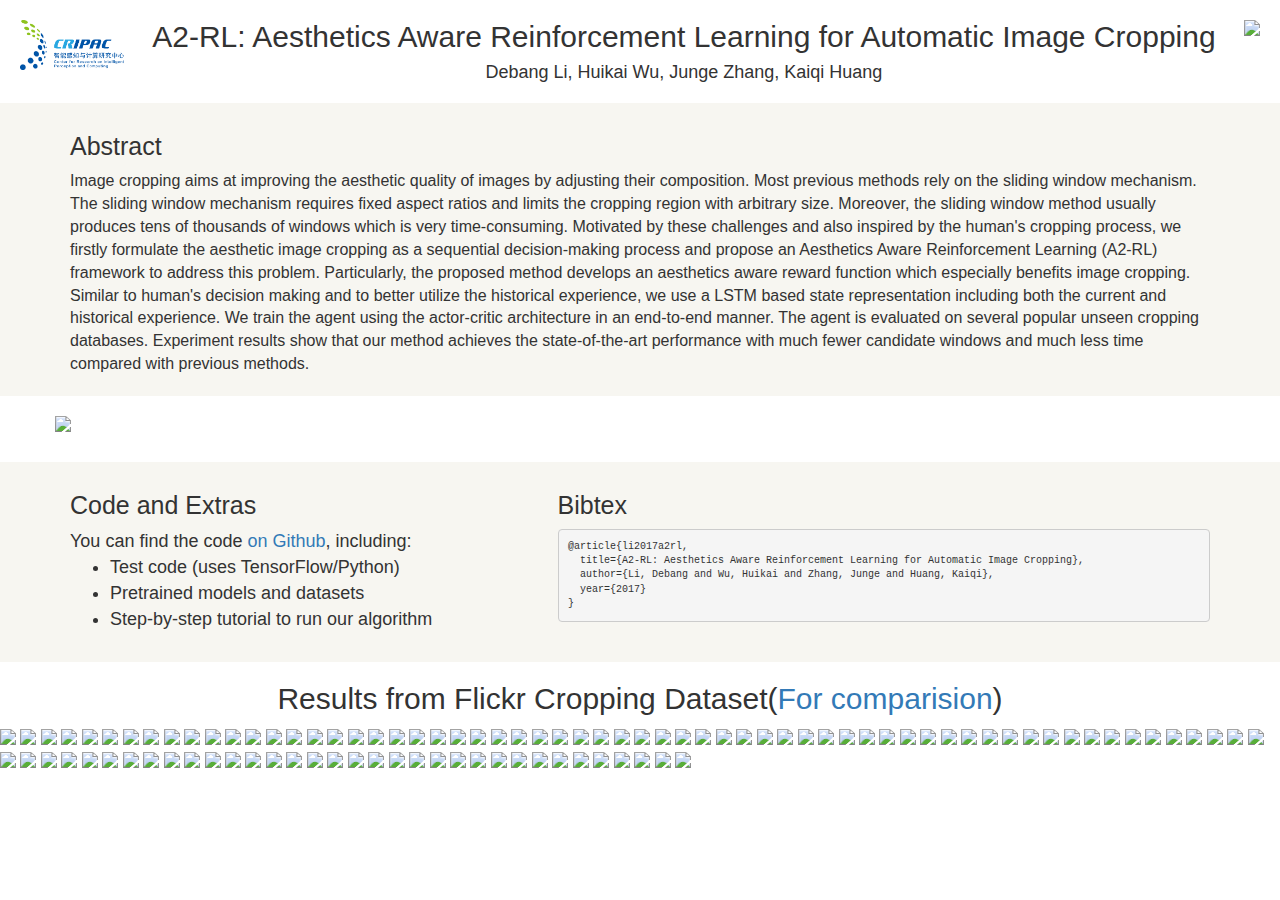
==== index.html @ 681209a6 "init" ====
<!DOCTYPE html>
<html lang="en"><head><meta http-equiv="Content-Type" content="text/html; charset=UTF-8">
  <meta charset="utf-8">
    <meta http-equiv="X-UA-Compatible" content="IE=edge">
    <meta name="viewport" content="width=device-width, initial-scale=1">
  <title>A2-RL: Aesthetics Aware Reinforcement Learning for Automatic Image Cropping</title>

  <!-- bootstrap -->
  <link rel="stylesheet" href="css/bootstrap.css">
  <link rel="stylesheet" href="css/center.css">
  <link rel="stylesheet" href="css/collage.css">
  <link rel="stylesheet" href="css/bootstrap.min.css">
  <link rel="stylesheet" href="css/bootstrap-theme.min.css">
  <link rel="stylesheet" href="css/style.css">
</head>

<body onload="page_loaded">

<div id="header">
  <a href="http://cripac.ia.ac.cn/en/EN/volumn/home.shtml">
    <img src="images/CRIPAC.png" style="height:50px; float: left; margin-left: 20px;">
  </a>
  <a href="http://www.nlpr.ia.ac.cn/nlpren/EN/volumn/home.shtml">
    <img src="images/nlpr.png" style="height:50px; float: right; margin-right: 20px;">
  </a>
  <h1>A2-RL: Aesthetics Aware Reinforcement Learning for Automatic Image Cropping</h1>
  <h4>Debang Li, Huikai Wu, Junge Zhang, Kaiqi Huang<h4>
  <div style="clear:both;"></div>
</div>
<div class="sechighlight">
<div class="container sec">
  <h2>Abstract</h2>
    Image cropping aims at improving the aesthetic quality of images by adjusting their composition. Most previous methods rely on the sliding window mechanism. The sliding window mechanism requires fixed aspect ratios and limits the cropping region with arbitrary size. Moreover, the sliding window method usually produces tens of thousands of windows which is very time-consuming. Motivated by these challenges and also inspired by the human's cropping process, we firstly formulate the aesthetic image cropping as a sequential decision-making process and propose an Aesthetics Aware Reinforcement Learning (A2-RL) framework to address this problem. Particularly, the proposed method develops an aesthetics aware reward function which especially benefits image cropping. Similar to human's decision making and to better utilize the historical experience, we use a LSTM based state representation including both the current and historical experience. We train the agent using the actor-critic architecture in an end-to-end manner. The agent is evaluated on several popular unseen cropping databases. Experiment results show that our method achieves the state-of-the-art performance with much fewer candidate windows and much less time compared with previous methods.
  <div id="coursedesc">
  </div>
</div>
</div>

<div class="container sec">

<div class='row'>
    <a href="GP-GAN.pdf">
      <img src='images/paper.jpg' class='img-responsive center-block'>
    </a>
</div>
<!-- <div class='row text-center' style='color:#900'>
  Submitted to ICCV 2017
</div> -->

</div>

<div class="sechighlight">
<div class="container sec" style="font-size:18px">
  <div class="row">

    <div class="col-md-5">
      <h2>Code and Extras</h2>
      You can find the code <a href="https://github.com/wuhuikai/TF-A2RL">on Github</a>,
      including:
      <ul>
        <li>Test code (uses TensorFlow/Python)</li>
        <li>Pretrained models and datasets</li>
        <li>Step-by-step tutorial to run our algorithm</li>
      </ul>
    </div>
    <div class="col-md-7">
      <h2>Bibtex</h2>
<pre style="font-size:10px;">@article{li2017a2rl,
  title={A2-RL: Aesthetics Aware Reinforcement Learning for Automatic Image Cropping},
  author={Li, Debang and Wu, Huikai and Zhang, Junge and Huang, Kaiqi},
  year={2017}
}
</pre>
    </div>

  </div>
</div>
</div>


<div class="centered">
  <h1>Results from Flickr Cropping Dataset(<a href="comparision.html">For comparision</a>)</h1>
</div>

<section id="photos">

<img src="Flickr/after/10598232615_dd407dff97_c.jpg">


<img src="Flickr/after/10765458356_7bbbb4e1d2_c.jpg">


<img src="Flickr/after/11978346203_8c63a8f34e_c.jpg">


<img src="Flickr/after/12276579123_b6de16ca02_c.jpg">


<img src="Flickr/after/13071839595_dc5977e585_c.jpg">


<img src="Flickr/after/1347575495_a15a137508_o.jpg">


<img src="Flickr/after/14139164702_12ffb8c993_c.jpg">


<img src="Flickr/after/14309649611_42eb6eac80_c.jpg">


<img src="Flickr/after/14373990807_4ba6cfa7c2_c.jpg">


<img src="Flickr/after/14608268091_8b8a47d35e_c.jpg">


<img src="Flickr/after/14972066772_e4c22056b4_c.jpg">


<img src="Flickr/after/15008159818_883cae6852_c.jpg">


<img src="Flickr/after/15137530922_b9462b9cd9_c.jpg">


<img src="Flickr/after/15161716774_41b50e0d73_c.jpg">


<img src="Flickr/after/1516190930_c7fc4cb39c_b.jpg">


<img src="Flickr/after/15173889880_15279495d4_c.jpg">


<img src="Flickr/after/15364035210_4b35691e73_c.jpg">


<img src="Flickr/after/15387321983_4db4ebc38c_c.jpg">


<img src="Flickr/after/15604716778_e20489efb5_c.jpg">


<img src="Flickr/after/15747766454_c44ac18783_c.jpg">


<img src="Flickr/after/16289018812_bcab1dfff6_c.jpg">


<img src="Flickr/after/16569865263_37a149b163_c.jpg">


<img src="Flickr/after/17566672810_d645ef4018_c.jpg">


<img src="Flickr/after/1849556624_fe7ccb917b_b.jpg">


<img src="Flickr/after/19021734563_a4391bebd0_c.jpg">


<img src="Flickr/after/19784931422_5eed1ca091_c.jpg">


<img src="Flickr/after/20033485558_868b8515db_c.jpg">


<img src="Flickr/after/2031554795_7651951aa9_b.jpg">


<img src="Flickr/after/21887809382_3724afa2d2_c.jpg">


<img src="Flickr/after/22093736505_10d5efac6e_c.jpg">


<img src="Flickr/after/22369223203_6aee81471b_c.jpg">


<img src="Flickr/after/2250029763_59f61096d8_o.jpg">


<img src="Flickr/after/22531710197_6eb71ef7b3_c.jpg">


<img src="Flickr/after/22648075619_87d39c4405_c.jpg">


<img src="Flickr/after/2271644237_8777931787_b.jpg">


<img src="Flickr/after/22883293679_2197e01f0e_c.jpg">


<img src="Flickr/after/22889017612_773f95ff05_c.jpg">


<img src="Flickr/after/23131646942_2460fd031a_c.jpg">


<img src="Flickr/after/23325240806_98d1b79be1_c.jpg">


<img src="Flickr/after/2366903269_503dab4814_b.jpg">


<img src="Flickr/after/2667951742_9d339d07e1_o.jpg">


<img src="Flickr/after/2747380017_8fb3d0a7ff_o.jpg">


<img src="Flickr/after/2756522575_4f1fda2bc9_b.jpg">


<img src="Flickr/after/2805897111_fb6ef61983_b.jpg">


<img src="Flickr/after/2894528580_23758072c3_b.jpg">


<img src="Flickr/after/2903041478_9ca96942e9_b.jpg">


<img src="Flickr/after/3065677022_2c2f511c9b_b.jpg">


<img src="Flickr/after/3076693941_114ec51d8b_o.jpg">


<img src="Flickr/after/317480749_328fee973d_b.jpg">


<img src="Flickr/after/3215982805_aa553c9310_b.jpg">


<img src="Flickr/after/3294446343_070405d6ff_b.jpg">


<img src="Flickr/after/3370400296_1f9899c300_b.jpg">


<img src="Flickr/after/3600949753_ff0d884177_o.jpg">


<img src="Flickr/after/3602624992_491158ee96_b.jpg">


<img src="Flickr/after/3776584858_91ae007539_b.jpg">


<img src="Flickr/after/3846608461_14638b661b_b.jpg">


<img src="Flickr/after/386528941_d65beee352_o.jpg">


<img src="Flickr/after/3870703092_b4ee81577c_b.jpg">


<img src="Flickr/after/3904086268_ff29c9b39b_o.jpg">


<img src="Flickr/after/4145405326_82b18b2693_b.jpg">


<img src="Flickr/after/4192603791_ef6a86762b_b.jpg">


<img src="Flickr/after/4402619069_805599b4f8_b.jpg">


<img src="Flickr/after/4526889617_7424b610ea_b.jpg">


<img src="Flickr/after/4666417792_b87cb9affe_b.jpg">


<img src="Flickr/after/4670893327_a2e431be6f_b.jpg">


<img src="Flickr/after/4806911870_5c1a0e1aae_b.jpg">


<img src="Flickr/after/4810815511_c6a6c14033_b.jpg">


<img src="Flickr/after/4845209890_2e634f876a_b.jpg">


<img src="Flickr/after/4932170466_2e3979be27_b.jpg">


<img src="Flickr/after/5161697636_ab32f1dfcb_b.jpg">


<img src="Flickr/after/520996315_62069e5bbe_b.jpg">


<img src="Flickr/after/5235153707_b01718c197_b.jpg">


<img src="Flickr/after/5465125897_db85858f42_b.jpg">


<img src="Flickr/after/5517181929_820eaa7b76_b.jpg">


<img src="Flickr/after/5587064356_3b9bb134e7_b.jpg">


<img src="Flickr/after/5926737743_f6e0bcf3f5_b.jpg">


<img src="Flickr/after/5987290194_d3dd371fc9_b.jpg">


<img src="Flickr/after/6006260787_0336e721db_b.jpg">


<img src="Flickr/after/6356033521_b93c3cf5d6_b.jpg">


<img src="Flickr/after/6601866919_c70c634836_b.jpg">


<img src="Flickr/after/7072914403_4063901b51_c.jpg">


<img src="Flickr/after/7128129839_654ce448c6_c.jpg">


<img src="Flickr/after/74089747_a49efd02c4_b.jpg">


<img src="Flickr/after/7609786270_51981aa5f5_c.jpg">


<img src="Flickr/after/7783121058_fdb9f2ea33_c.jpg">


<img src="Flickr/after/8096365964_33484939e8_c.jpg">


<img src="Flickr/after/8262039475_16e7b0e393_c.jpg">


<img src="Flickr/after/8381496243_d3787fcb99_c.jpg">


<img src="Flickr/after/8545650602_341f4dcb3f_c.jpg">


<img src="Flickr/after/8605044054_51faca459d_c.jpg">


<img src="Flickr/after/8728498204_0c7fa0f7e3_c.jpg">


<img src="Flickr/after/8747633714_bea8dd1f01_c.jpg">


<img src="Flickr/after/9036218399_47c0509c78_c.jpg">


<img src="Flickr/after/9379145287_b25dbbc451_c.jpg">


<img src="Flickr/after/9586520865_c6f685ec4d_c.jpg">


<img src="Flickr/after/9610827736_bd4891c1d0_c.jpg">

</section>

</body></html>
---- css/style.css ----
body {
  font-family: 'Roboto', sans-serif;
  font-weight: 300;
  padding: 0;
  margin: 0;
  font-size: 16px;
}
#header {
  margin-top: 20px;
  margin-bottom: 20px;
}
#teaser {
  height: 410px;
  padding-top: 20px;
  padding-bottom: 20px;
  padding-left: 3px;
  padding-right: 3px;
  background-color: #8C1515;
  position: relative;
  overflow: hidden;
  color: white;
  font-size: 16px;
  text-align: center;
}
h1 {
  font-size: 30px;
  font-weight: 300;
  text-align: center;
}
h2 {
  font-size: 25px;
  font-weight: 300;
}
h4 {
  text-align: center;
}
.lhead {
  font-weight: normal;
  margin-top: 5px;
}
.litem {
  margin-top: 5px;
}
#footer {
  height: 250px;
  padding-top: 50px;
  text-align: center;
  position: relative;
}
.instructorphoto img {
  width: 100px;
  border-radius: 100px;
  margin-bottom: 10px;
  margin-top: 20px;
}
.instructor {
  display: inline-block;
  width: 130px;
  text-align: center;
  margin-right: 20px;
}
.sec {
  margin-bottom: 10px;
  padding-top: 10px;
  padding-bottom: 20px;
}
.tt {
  color: #060;
  display: inline-block;
}

#inputlayer {
  width: 65px;
}
.layer {
  width: 35px;
  display: inline-block;
  vertical-align: middle;
  margin-left: 10px;
  margin-bottom: 5px;
}
.actmap {
  display: block;
  border: 2px solid #FFF;
}
#convnetvis {
  text-align: center;
}
#probsdiv {
  
}
.pp {
  color: white;
  text-align: left;
  padding: 5px;
  height: 32px;
  margin: 2px;
  background-color: rgb(85,187,85);
  overflow: visible !important;
}

#convask {
  position: absolute;
  top: 360px;
  right: 16px;
  color: white;
  font-size: 25px;
  cursor: pointer;
}

#explain {
  display: none;
  background-color: #FF9;
  border-radius: 10px;
  margin: 10px;
  padding: 10px;
}
.qq {
  color: #060;
}
.qa {
  font-style: italic;
}
.qqa {
  margin-bottom: 20px;
}
.spanh {
  font-weight: normal;
}
.sechighlight {
  background-color: #f7f6f1;
}
#coursedesc {
  text-align: justify;
}
#footermsg {
  color: #333;
  margin: 20px;
}
#classicons {
  position: absolute;
  bottom: 20px;
  right: 20px;
}
.wimg {
  max-width: 100%;
}
.demoimg {
  max-width: 100%;
  margin: 0 auto;
  border-radius: 4px;
  margin-top: 20px;
  margin-bottom: 5px;
}
.rnndemo {
  font-size: 18px;
  text-align: center;
}
.demoimg2 {
  max-width: 100%;
  margin: 0 auto;
}
.demodiv2 {
  background-color: white;
  height: 380px;
  padding: 5px;
  border-radius: 4px;
}
.instructorphoto img {
  width: 120px;
  border-radius: 120px;
  margin-bottom: 10px;
}
.instructor {
  display: inline-block;
  width: 120px;
  text-align: center;
  margin-right: 20px;
}
#gallery {
}
.egimg {
  display: inline-block;
  vertical-align: top;
}
.egimg img {
  max-width: 370px;
}
.hh {
  color: #090;
}
.smallimg {
  width: 256px;
  display: inline-block;
  text-align: center;
}
.spacer {
  margin:0;
  padding:0;
  height:5px;
}
.nopadding {
   padding: 0 !important;
   margin: 0 !important;
}
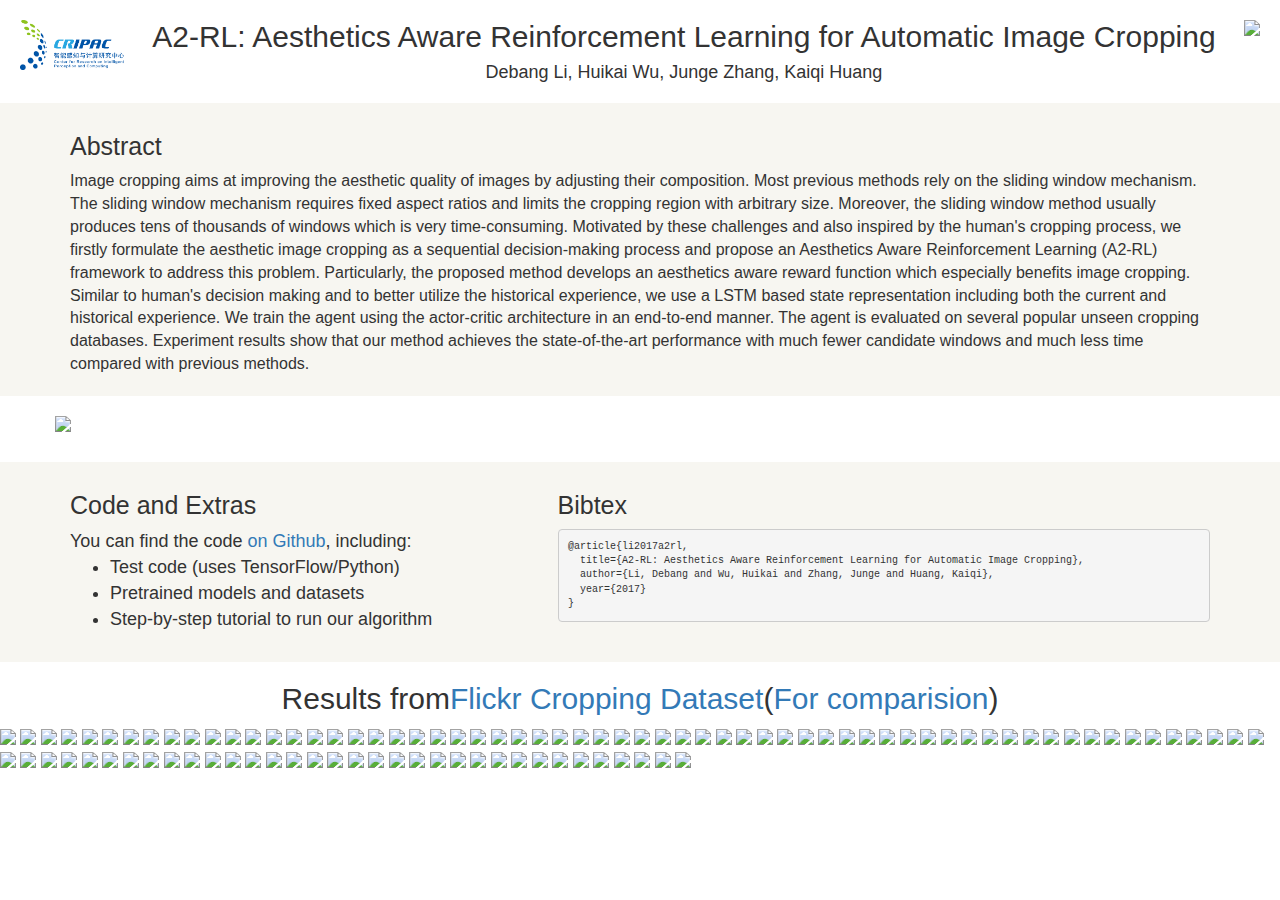
==== commit 2ebea61f: "url" ====
--- a/index.html
+++ b/index.html
@@ -80,7 +80,7 @@
 
 
 <div class="centered">
-  <h1>Results from Flickr Cropping Dataset(<a href="comparision.html">For comparision</a>)</h1>
+  <h1>Results from<a href="https://github.com/yiling-chen/flickr-cropping-dataset">Flickr Cropping Dataset</a>(<a href="comparision.html">For comparision</a>)</h1>
 </div>
 
 <section id="photos">
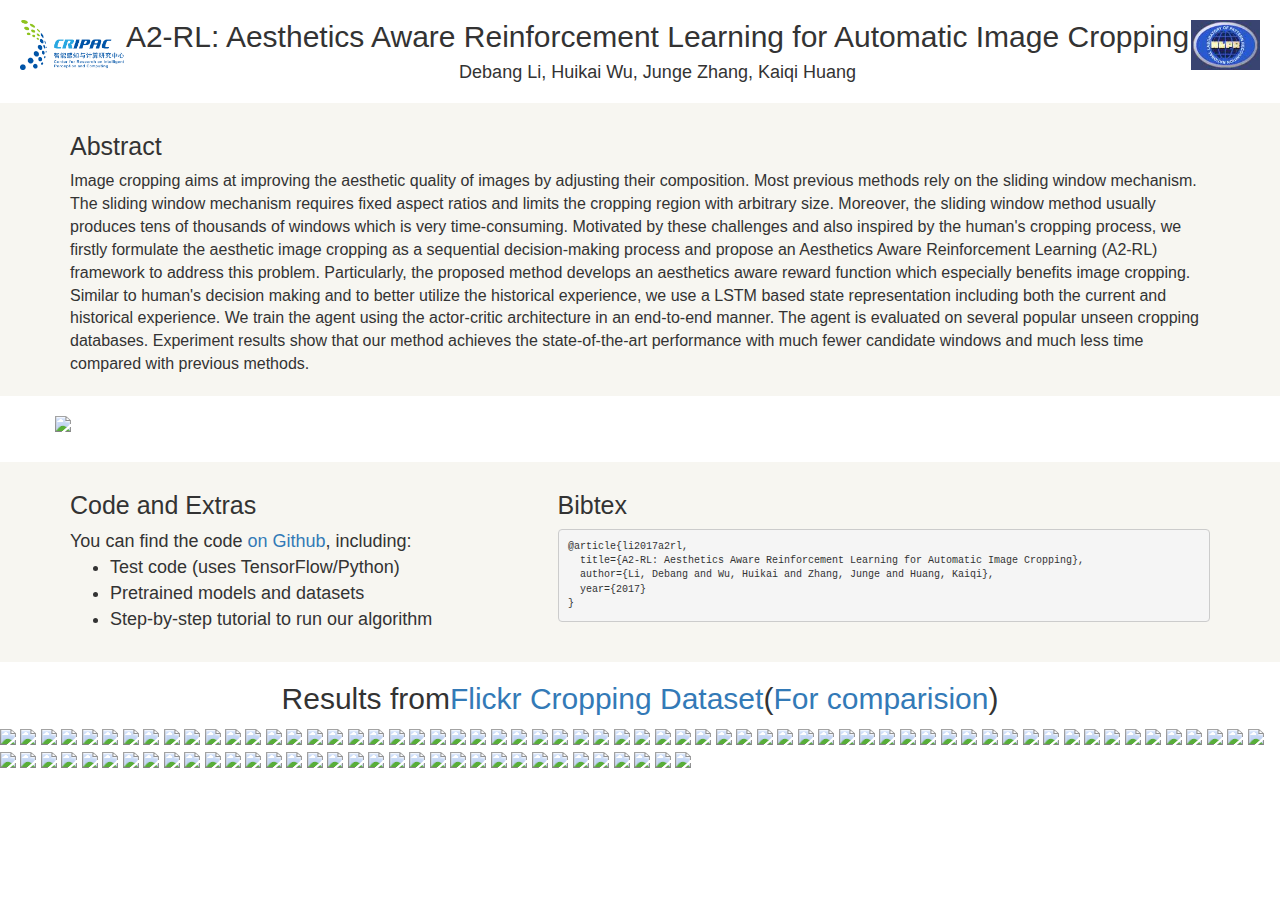
==== commit faeb70b3: "init" ====
--- a/index.html
+++ b/index.html
@@ -22,7 +22,7 @@
     <img src="images/CRIPAC.png" style="height:50px; float: left; margin-left: 20px;">
   </a>
   <a href="http://www.nlpr.ia.ac.cn/nlpren/EN/volumn/home.shtml">
-    <img src="images/nlpr.png" style="height:50px; float: right; margin-right: 20px;">
+    <img src="images/nlpr.jpg" style="height:50px; float: right; margin-right: 20px;">
   </a>
   <h1>A2-RL: Aesthetics Aware Reinforcement Learning for Automatic Image Cropping</h1>
   <h4>Debang Li, Huikai Wu, Junge Zhang, Kaiqi Huang<h4>
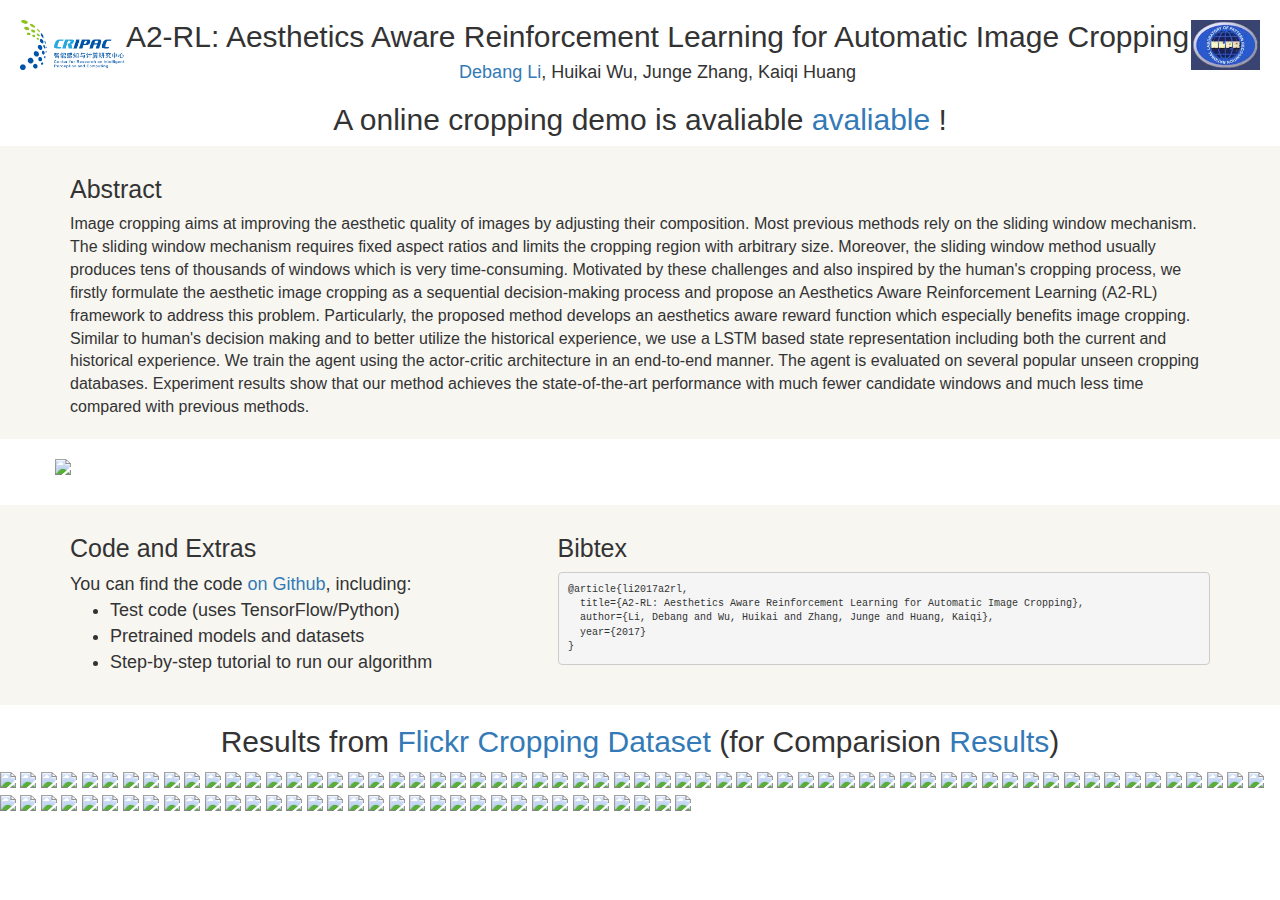
==== commit 31bee1ab: "update demo" ====
--- a/index.html
+++ b/index.html
@@ -25,8 +25,11 @@
     <img src="images/nlpr.jpg" style="height:50px; float: right; margin-right: 20px;">
   </a>
   <h1>A2-RL: Aesthetics Aware Reinforcement Learning for Automatic Image Cropping</h1>
-  <h4>Debang Li, Huikai Wu, Junge Zhang, Kaiqi Huang<h4>
+  <h4><a href="https://debangli.github.io">Debang Li</a>, Huikai Wu, Junge Zhang, Kaiqi Huang<h4>
   <div style="clear:both;"></div>
+</div>
+<div class="centered">
+  <h1>A online cropping demo is avaliable <a href="https://wuhuikai.github.io/TF-A2RL/">avaliable</a> !</h1>
 </div>
 <div class="sechighlight">
 <div class="container sec">
@@ -80,7 +83,7 @@
 
 
 <div class="centered">
-  <h1>Results from<a href="https://github.com/yiling-chen/flickr-cropping-dataset">Flickr Cropping Dataset</a>(<a href="comparision.html">For comparision</a>)</h1>
+  <h1>Results from <a href="https://github.com/yiling-chen/flickr-cropping-dataset">Flickr Cropping Dataset</a> (for Comparision <a href="comparision.html">Results</a>)</h1>
 </div>
 
 <section id="photos">
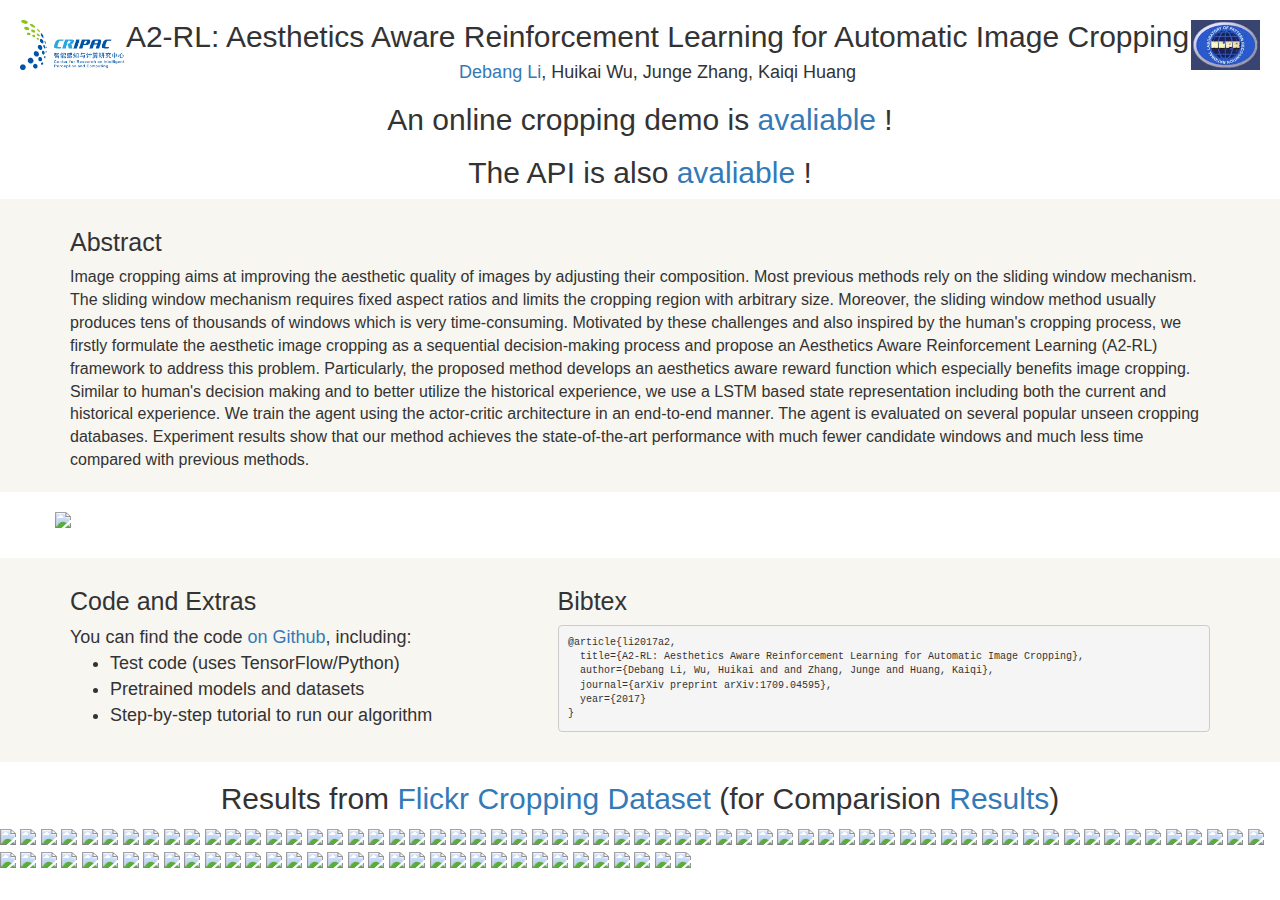
==== commit 11410bbc: "update" ====
--- a/index.html
+++ b/index.html
@@ -29,7 +29,8 @@
   <div style="clear:both;"></div>
 </div>
 <div class="centered">
-  <h1>A online cropping demo is avaliable <a href="https://wuhuikai.github.io/TF-A2RL/">avaliable</a> !</h1>
+  <h1>An online cropping demo is <a href="https://wuhuikai.github.io/TF-A2RL/">avaliable</a> !</h1>
+  <h1>The API is also <a href="https://algorithmia.com/algorithms/wuhuikai/A2RL">avaliable</a> !</h1>
 </div>
 <div class="sechighlight">
 <div class="container sec">
@@ -69,9 +70,10 @@
     </div>
     <div class="col-md-7">
       <h2>Bibtex</h2>
-<pre style="font-size:10px;">@article{li2017a2rl,
+<pre style="font-size:10px;">@article{li2017a2,
   title={A2-RL: Aesthetics Aware Reinforcement Learning for Automatic Image Cropping},
-  author={Li, Debang and Wu, Huikai and Zhang, Junge and Huang, Kaiqi},
+  author={Debang Li, Wu, Huikai and and Zhang, Junge and Huang, Kaiqi},
+  journal={arXiv preprint arXiv:1709.04595},
   year={2017}
 }
 </pre>
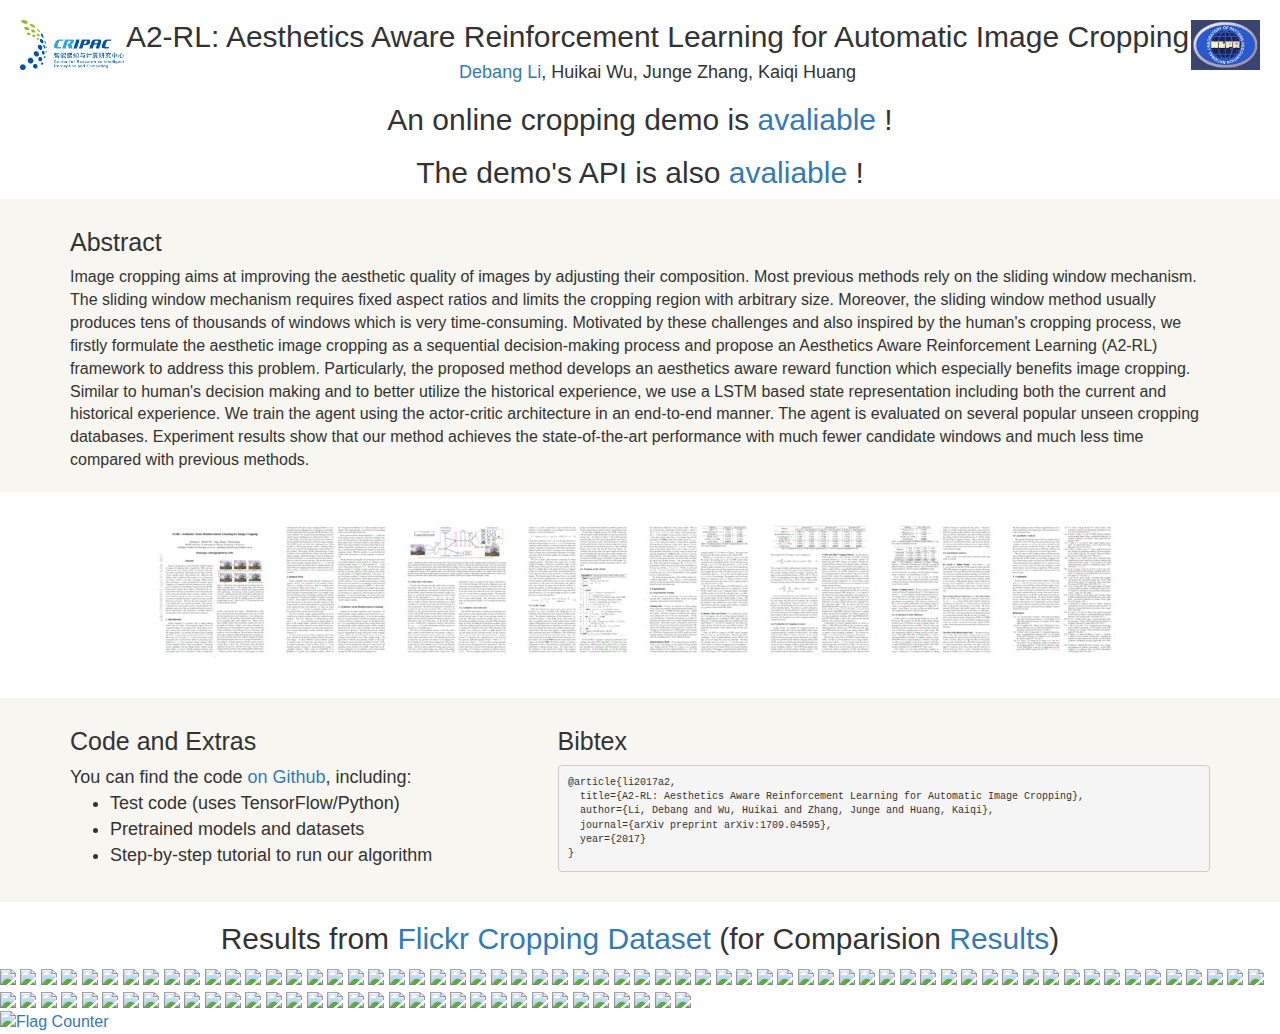
==== commit ef978df2: "update" ====
--- a/index.html
+++ b/index.html
@@ -25,12 +25,12 @@
     <img src="images/nlpr.jpg" style="height:50px; float: right; margin-right: 20px;">
   </a>
   <h1>A2-RL: Aesthetics Aware Reinforcement Learning for Automatic Image Cropping</h1>
-  <h4><a href="https://debangli.github.io">Debang Li</a>, Huikai Wu, Junge Zhang, Kaiqi Huang<h4>
+  <h4><a href="https://debangli.github.io/research/">Debang Li</a>, Huikai Wu, Junge Zhang, Kaiqi Huang<h4>
   <div style="clear:both;"></div>
 </div>
 <div class="centered">
   <h1>An online cropping demo is <a href="https://wuhuikai.github.io/TF-A2RL/">avaliable</a> !</h1>
-  <h1>The API is also <a href="https://algorithmia.com/algorithms/wuhuikai/A2RL">avaliable</a> !</h1>
+  <h1>The demo's API is also <a href="https://algorithmia.com/algorithms/wuhuikai/A2RL">avaliable</a> !</h1>
 </div>
 <div class="sechighlight">
 <div class="container sec">
@@ -44,8 +44,8 @@
 <div class="container sec">
 
 <div class='row'>
-    <a href="GP-GAN.pdf">
-      <img src='images/paper.jpg' class='img-responsive center-block'>
+    <a href="https://arxiv.org/abs/1709.04595">
+      <img src='images/1709.04595v2.pdf.jpg' class='img-responsive center-block'>
     </a>
 </div>
 <!-- <div class='row text-center' style='color:#900'>
@@ -72,7 +72,7 @@
       <h2>Bibtex</h2>
 <pre style="font-size:10px;">@article{li2017a2,
   title={A2-RL: Aesthetics Aware Reinforcement Learning for Automatic Image Cropping},
-  author={Debang Li, Wu, Huikai and and Zhang, Junge and Huang, Kaiqi},
+  author={Li, Debang and Wu, Huikai and Zhang, Junge and Huang, Kaiqi},
   journal={arXiv preprint arXiv:1709.04595},
   year={2017}
 }
@@ -379,4 +379,5 @@
 
 </section>
 
+<a href="https://info.flagcounter.com/6Xti"><img src="https://s11.flagcounter.com/count2/6Xti/bg_FFFFFF/txt_000000/border_CCCCCC/columns_2/maxflags_10/viewers_0/labels_0/pageviews_0/flags_0/percent_0/" alt="Flag Counter" border="0"></a>
 </body></html>
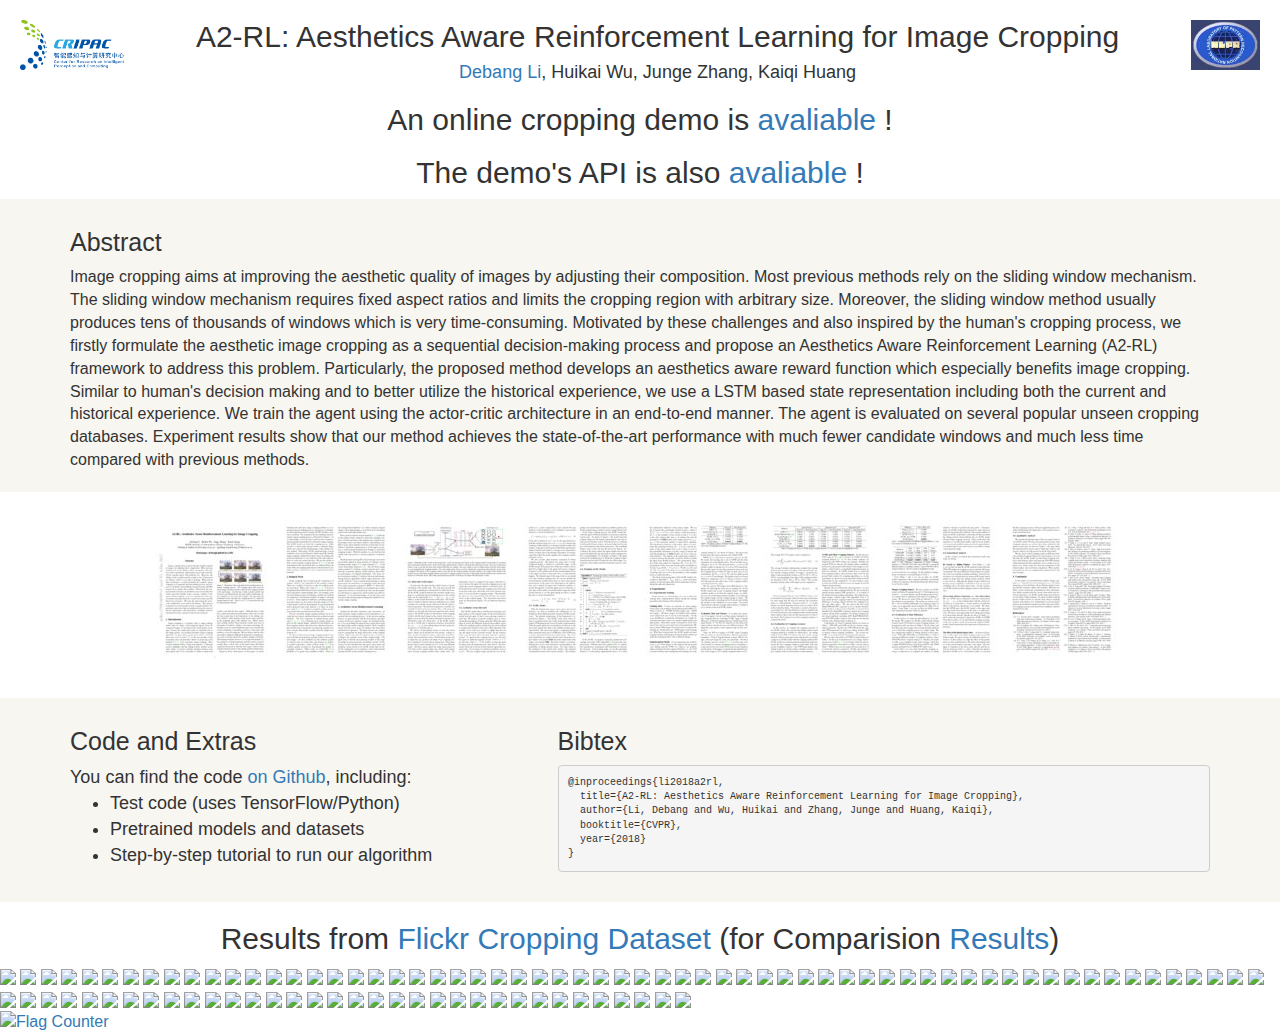
==== commit 1bbe220d: "update" ====
--- a/index.html
+++ b/index.html
@@ -4,7 +4,7 @@
   <meta charset="utf-8">
     <meta http-equiv="X-UA-Compatible" content="IE=edge">
     <meta name="viewport" content="width=device-width, initial-scale=1">
-  <title>A2-RL: Aesthetics Aware Reinforcement Learning for Automatic Image Cropping</title>
+  <title>A2-RL: Aesthetics Aware Reinforcement Learning for Image Cropping</title>
 
   <!-- bootstrap -->
   <link rel="stylesheet" href="css/bootstrap.css">
@@ -24,8 +24,8 @@
   <a href="http://www.nlpr.ia.ac.cn/nlpren/EN/volumn/home.shtml">
     <img src="images/nlpr.jpg" style="height:50px; float: right; margin-right: 20px;">
   </a>
-  <h1>A2-RL: Aesthetics Aware Reinforcement Learning for Automatic Image Cropping</h1>
-  <h4><a href="https://debangli.github.io/research/">Debang Li</a>, Huikai Wu, Junge Zhang, Kaiqi Huang<h4>
+  <h1>A2-RL: Aesthetics Aware Reinforcement Learning for Image Cropping</h1>
+  <h4><a href="https://debangli.github.io/">Debang Li</a>, Huikai Wu, Junge Zhang, Kaiqi Huang<h4>
   <div style="clear:both;"></div>
 </div>
 <div class="centered">
@@ -70,11 +70,11 @@
     </div>
     <div class="col-md-7">
       <h2>Bibtex</h2>
-<pre style="font-size:10px;">@article{li2017a2,
-  title={A2-RL: Aesthetics Aware Reinforcement Learning for Automatic Image Cropping},
+<pre style="font-size:10px;">@inproceedings{li2018a2rl,
+  title={A2-RL: Aesthetics Aware Reinforcement Learning for Image Cropping},
   author={Li, Debang and Wu, Huikai and Zhang, Junge and Huang, Kaiqi},
-  journal={arXiv preprint arXiv:1709.04595},
-  year={2017}
+  booktitle={CVPR},
+  year={2018}
 }
 </pre>
     </div>
